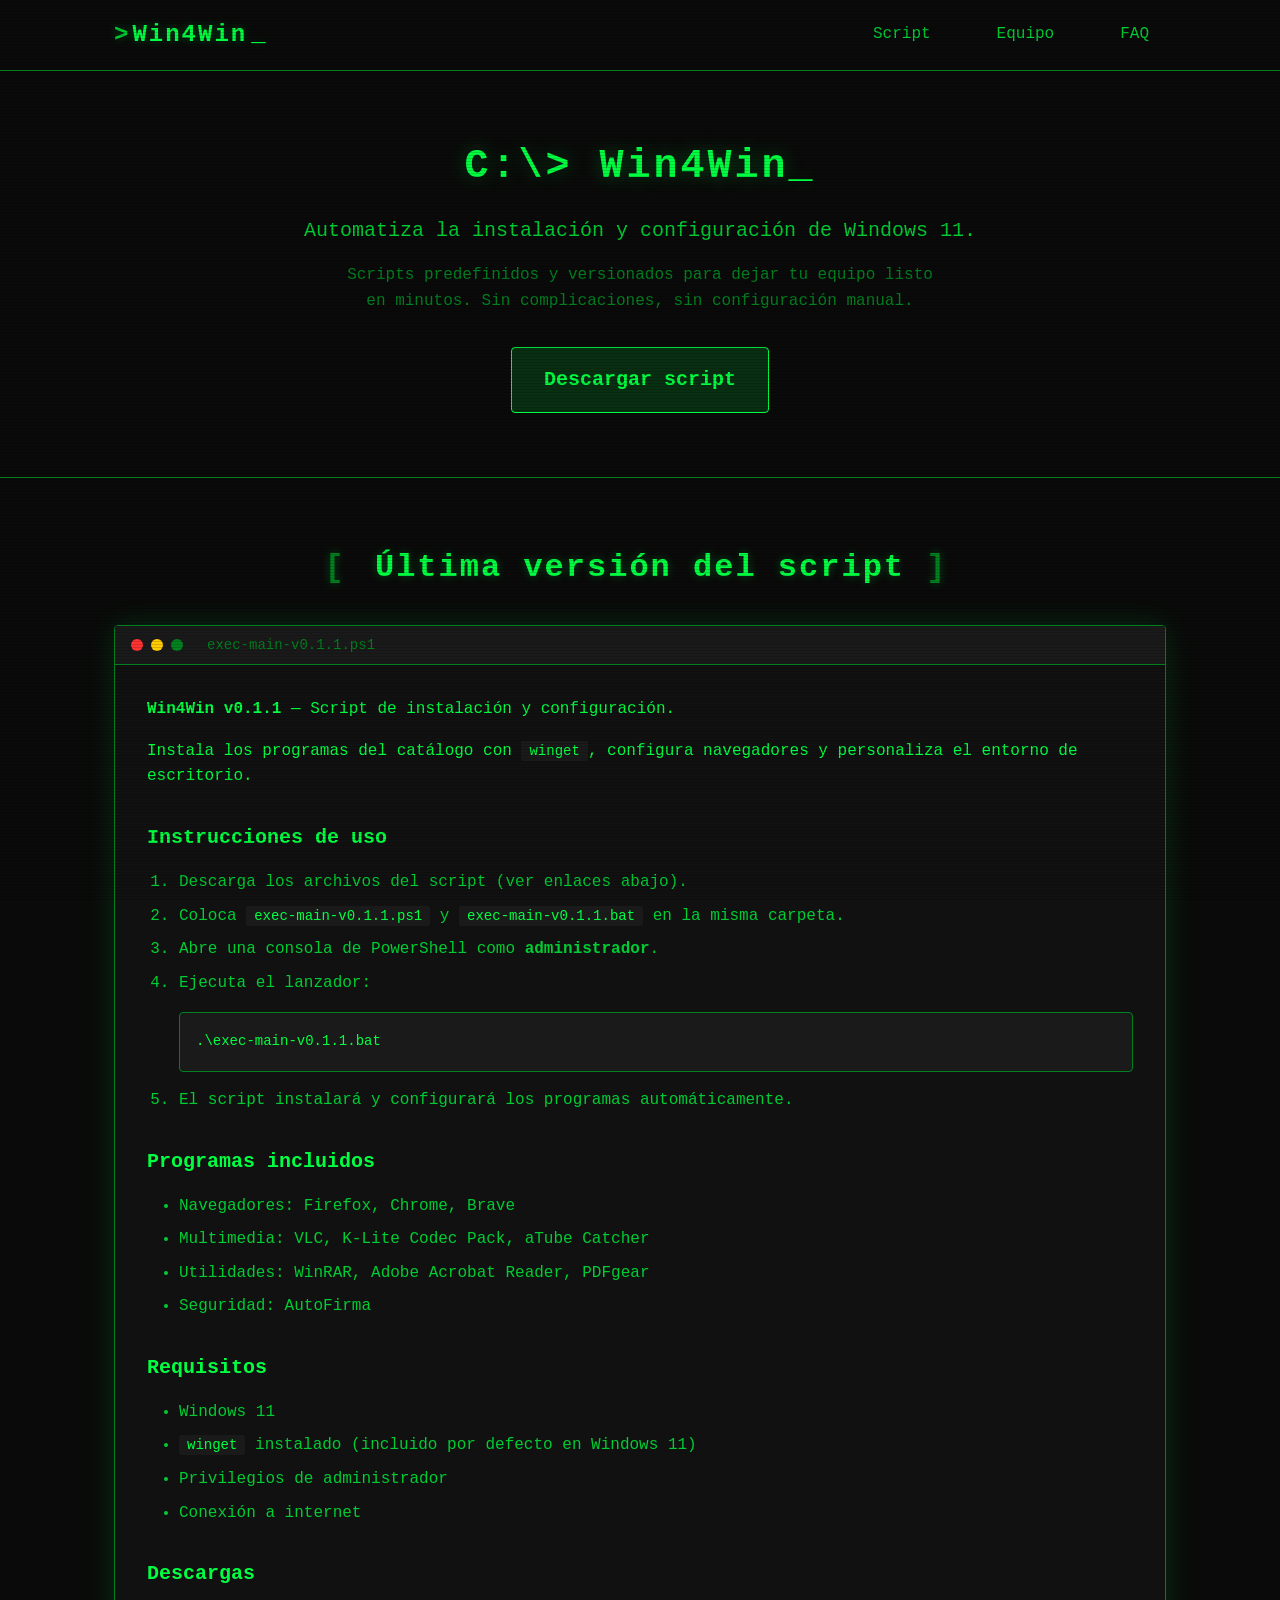
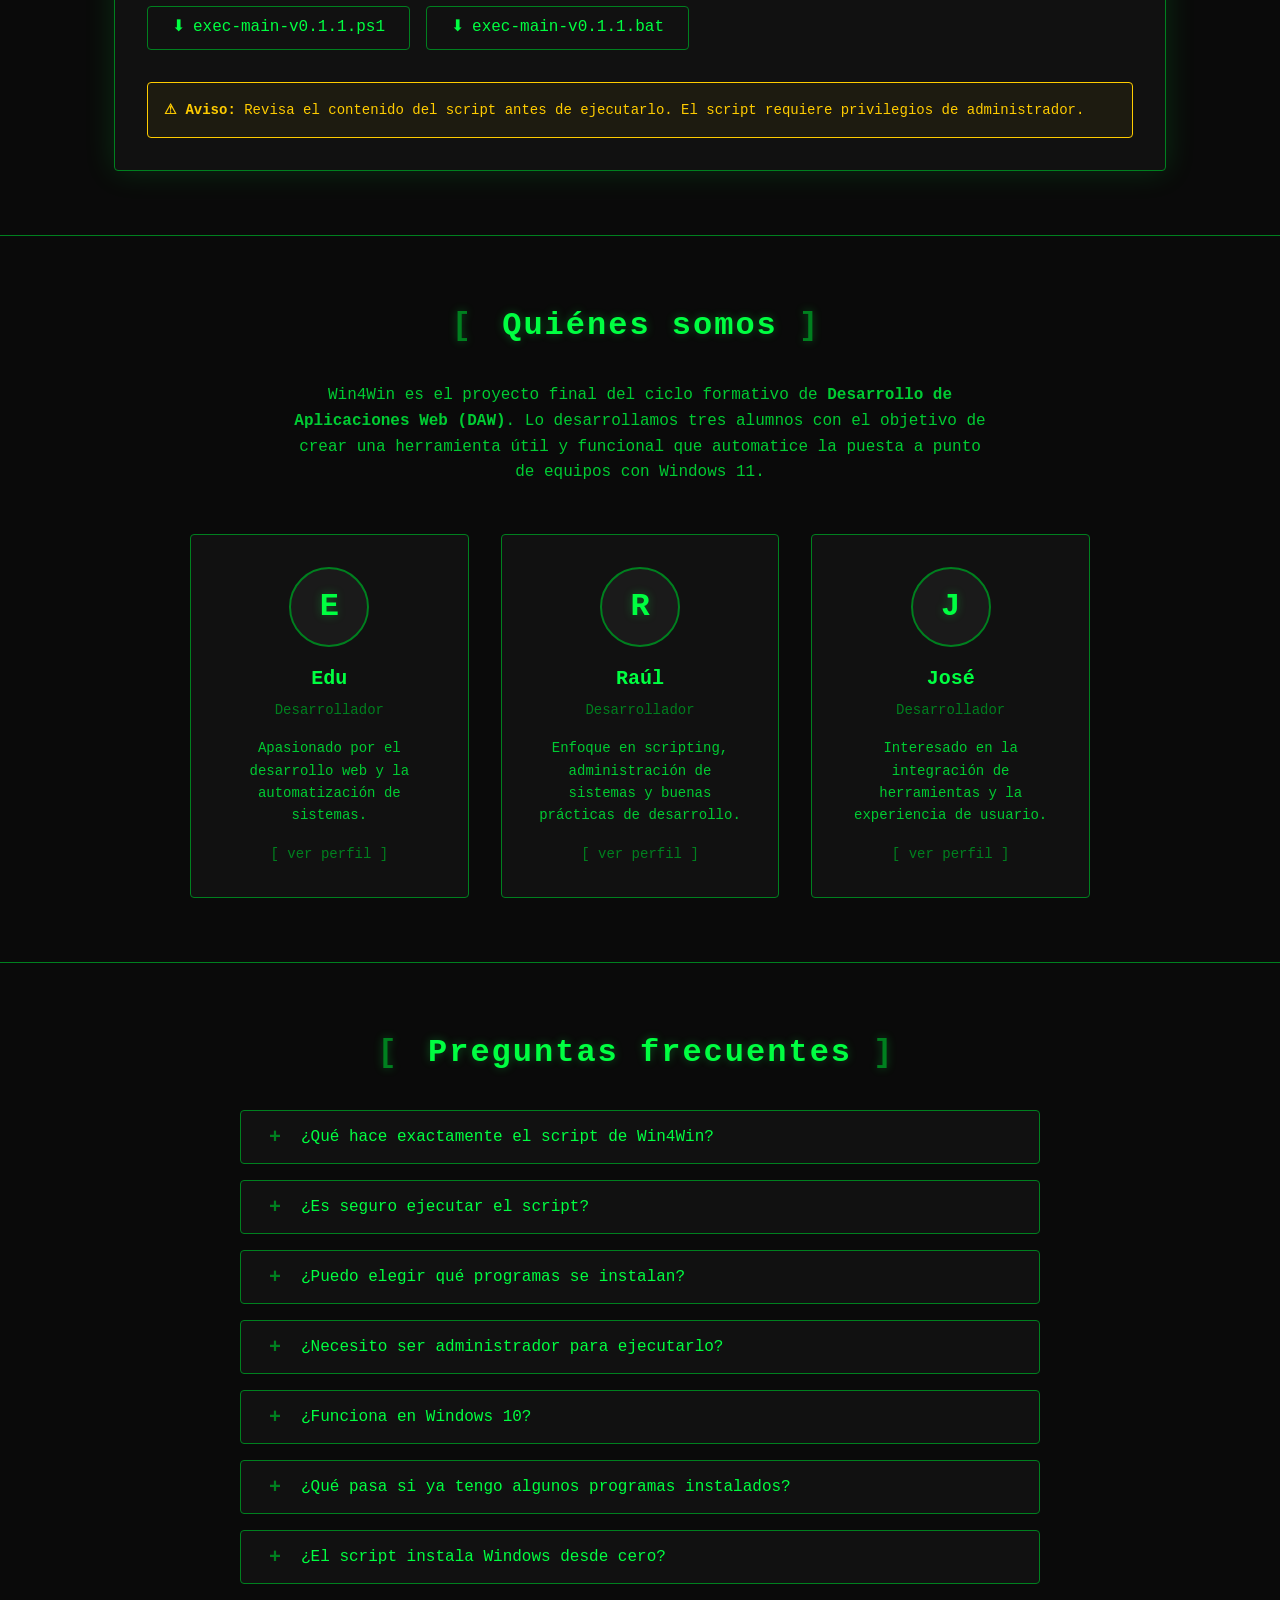
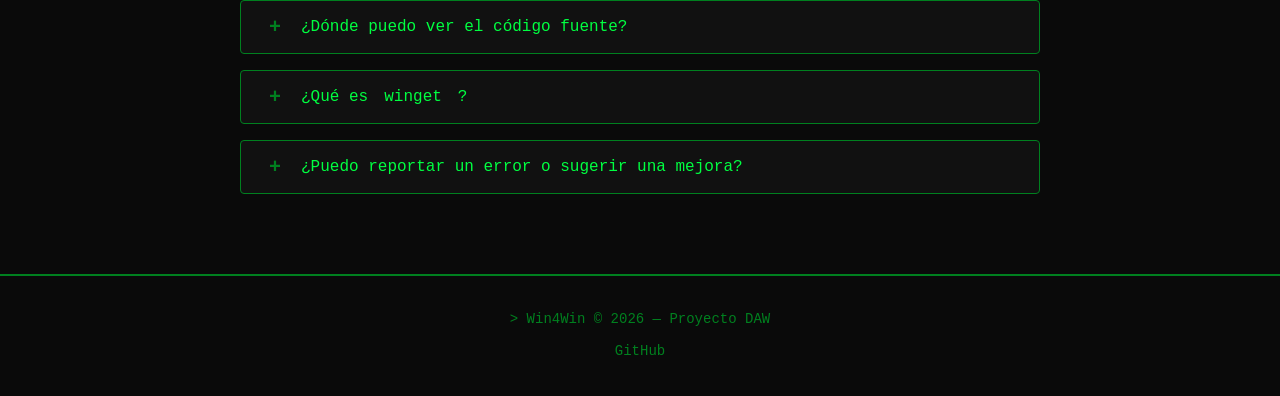
==== index.html @ 4e55c7c3 "feat: move initial implementation of Win4Win project with team member profiles, FAQ section, and mod" ====
<!DOCTYPE html>
<html lang="es">
<head>
    <meta charset="UTF-8">
    <meta name="viewport" content="width=device-width, initial-scale=1.0">
    <meta name="description" content="Win4Win - Automatiza la instalación y configuración de Windows 11 con scripts predefinidos.">
    <title>Win4Win - Automatiza tu Windows 11</title>
    <link rel="stylesheet" href="styles.css">
</head>
<body>
    <!-- Skip link para accesibilidad -->
    <a href="#main-content" class="skip-link">Saltar al contenido principal</a>

    <header class="site-header">
        <div class="container">
            <div class="logo">
                <span class="logo-prompt">&gt;</span>
                <span class="logo-text">Win4Win</span>
                <span class="logo-cursor" aria-hidden="true">_</span>
            </div>
            <nav aria-label="Navegación principal">
                <button class="menu-toggle" aria-expanded="false" aria-controls="main-nav">
                    <span class="hamburger-line" aria-hidden="true"></span>
                    <span class="hamburger-line" aria-hidden="true"></span>
                    <span class="hamburger-line" aria-hidden="true"></span>
                    <span class="sr-only">Abrir menú</span>
                </button>
                <ul id="main-nav" class="main-nav">
                    <li><a href="#script">Script</a></li>
                    <li><a href="#team">Equipo</a></li>
                    <li><a href="#faq">FAQ</a></li>
                </ul>
            </nav>
        </div>
    </header>

    <main id="main-content">
        <!-- Hero section -->
        <section class="hero" aria-labelledby="hero-heading">
            <div class="container">
                <h1 id="hero-heading">
                    <span class="prompt" aria-hidden="true">C:\&gt;</span> Win4Win<span class="cursor" aria-hidden="true">_</span>
                </h1>
                <p class="hero-subtitle">Automatiza la instalación y configuración de Windows 11.</p>
                <p class="hero-description">
                    Scripts predefinidos y versionados para dejar tu equipo listo en minutos.
                    Sin complicaciones, sin configuración manual.
                </p>
                <a href="#script" class="btn btn-primary">Descargar script</a>
            </div>
        </section>

        <!-- Script section -->
        <section id="script" class="section script-section" aria-labelledby="script-heading">
            <div class="container">
                <h2 id="script-heading">
                    <span class="section-prompt" aria-hidden="true">[</span>
                    Última versión del script
                    <span class="section-prompt" aria-hidden="true">]</span>
                </h2>
                <div class="terminal-window">
                    <div class="terminal-header" role="presentation">
                        <span class="terminal-dot terminal-red" aria-hidden="true"></span>
                        <span class="terminal-dot terminal-yellow" aria-hidden="true"></span>
                        <span class="terminal-dot terminal-green" aria-hidden="true"></span>
                        <span class="terminal-title">exec-main-v0.1.1.ps1</span>
                    </div>
                    <div class="terminal-body">
                        <div class="terminal-content">
                            <p><strong>Win4Win v0.1.1</strong> — Script de instalación y configuración.</p>
                            <p>Instala los programas del catálogo con <code>winget</code>, configura navegadores y personaliza el entorno de escritorio.</p>

                            <h3>Instrucciones de uso</h3>
                            <ol>
                                <li>Descarga los archivos del script (ver enlaces abajo).</li>
                                <li>Coloca <code>exec-main-v0.1.1.ps1</code> y <code>exec-main-v0.1.1.bat</code> en la misma carpeta.</li>
                                <li>Abre una consola de PowerShell como <strong>administrador</strong>.</li>
                                <li>Ejecuta el lanzador:
                                    <pre><code>.\exec-main-v0.1.1.bat</code></pre>
                                </li>
                                <li>El script instalará y configurará los programas automáticamente.</li>
                            </ol>

                            <h3>Programas incluidos</h3>
                            <ul>
                                <li>Navegadores: Firefox, Chrome, Brave</li>
                                <li>Multimedia: VLC, K-Lite Codec Pack, aTube Catcher</li>
                                <li>Utilidades: WinRAR, Adobe Acrobat Reader, PDFgear</li>
                                <li>Seguridad: AutoFirma</li>
                            </ul>

                            <h3>Requisitos</h3>
                            <ul>
                                <li>Windows 11</li>
                                <li><code>winget</code> instalado (incluido por defecto en Windows 11)</li>
                                <li>Privilegios de administrador</li>
                                <li>Conexión a internet</li>
                            </ul>

                            <h3>Descargas</h3>
                            <div class="download-links">
                                <a href="../scripts/exec-main-v0.1.1.ps1" class="btn btn-download" download>
                                    <span aria-hidden="true">⬇</span> exec-main-v0.1.1.ps1
                                </a>
                                <a href="../scripts/exec-main-v0.1.1.bat" class="btn btn-download" download>
                                    <span aria-hidden="true">⬇</span> exec-main-v0.1.1.bat
                                </a>
                            </div>

                            <div class="warning-box" role="alert">
                                <strong>⚠ Aviso:</strong> Revisa el contenido del script antes de ejecutarlo. El script requiere privilegios de administrador.
                            </div>
                        </div>
                    </div>
                </div>
            </div>
        </section>

        <!-- Team section -->
        <section id="team" class="section team-section" aria-labelledby="team-heading">
            <div class="container">
                <h2 id="team-heading">
                    <span class="section-prompt" aria-hidden="true">[</span>
                    Quiénes somos
                    <span class="section-prompt" aria-hidden="true">]</span>
                </h2>
                <p class="section-intro">
                    Win4Win es el proyecto final del ciclo formativo de <strong>Desarrollo de Aplicaciones Web (DAW)</strong>.
                    Lo desarrollamos tres alumnos con el objetivo de crear una herramienta útil y funcional que automatice
                    la puesta a punto de equipos con Windows 11.
                </p>

                <div class="team-grid">
                    <!-- Edu card -->
                    <article class="team-card" tabindex="0" role="button" aria-haspopup="dialog"
                             data-member="edu">
                        <div class="card-avatar" aria-hidden="true">
                            <span class="avatar-initials">E</span>
                        </div>
                        <h3 class="card-name">Edu</h3>
                        <p class="card-role">Desarrollador</p>
                        <p class="card-bio">Apasionado por el desarrollo web y la automatización de sistemas.</p>
                        <span class="card-action" aria-hidden="true">[ ver perfil ]</span>
                    </article>

                    <!-- Raúl card -->
                    <article class="team-card" tabindex="0" role="button" aria-haspopup="dialog"
                             data-member="raul">
                        <div class="card-avatar" aria-hidden="true">
                            <span class="avatar-initials">R</span>
                        </div>
                        <h3 class="card-name">Raúl</h3>
                        <p class="card-role">Desarrollador</p>
                        <p class="card-bio">Enfoque en scripting, administración de sistemas y buenas prácticas de desarrollo.</p>
                        <span class="card-action" aria-hidden="true">[ ver perfil ]</span>
                    </article>

                    <!-- José card -->
                    <article class="team-card" tabindex="0" role="button" aria-haspopup="dialog"
                             data-member="jose">
                        <div class="card-avatar" aria-hidden="true">
                            <span class="avatar-initials">J</span>
                        </div>
                        <h3 class="card-name">José</h3>
                        <p class="card-role">Desarrollador</p>
                        <p class="card-bio">Interesado en la integración de herramientas y la experiencia de usuario.</p>
                        <span class="card-action" aria-hidden="true">[ ver perfil ]</span>
                    </article>
                </div>
            </div>
        </section>

        <!-- FAQ section -->
        <section id="faq" class="section faq-section" aria-labelledby="faq-heading">
            <div class="container">
                <h2 id="faq-heading">
                    <span class="section-prompt" aria-hidden="true">[</span>
                    Preguntas frecuentes
                    <span class="section-prompt" aria-hidden="true">]</span>
                </h2>

                <div class="faq-list" role="list">
                    <div class="faq-item" role="listitem">
                        <h3 class="faq-question">
                            <button class="faq-toggle" aria-expanded="false" aria-controls="faq-1">
                                <span class="faq-icon" aria-hidden="true">+</span>
                                ¿Qué hace exactamente el script de Win4Win?
                            </button>
                        </h3>
                        <div id="faq-1" class="faq-answer" role="region" hidden>
                            <p>El script automatiza la instalación de programas mediante <code>winget</code>, configura los navegadores web (página de inicio, extensiones) y personaliza el entorno de escritorio (barra de tareas, menú Inicio, iconos). Todo se ejecuta de forma silenciosa y registra un log de la instalación.</p>
                        </div>
                    </div>

                    <div class="faq-item" role="listitem">
                        <h3 class="faq-question">
                            <button class="faq-toggle" aria-expanded="false" aria-controls="faq-2">
                                <span class="faq-icon" aria-hidden="true">+</span>
                                ¿Es seguro ejecutar el script?
                            </button>
                        </h3>
                        <div id="faq-2" class="faq-answer" role="region" hidden>
                            <p>El código es abierto y puedes revisarlo antes de ejecutarlo. Descarga software únicamente desde fuentes oficiales (Microsoft Store, web de los editores) mediante <code>winget</code>. No contiene activadores, cracks ni software no licenciado. Recomendamos leer el script y verificar los hashes de los descargables.</p>
                        </div>
                    </div>

                    <div class="faq-item" role="listitem">
                        <h3 class="faq-question">
                            <button class="faq-toggle" aria-expanded="false" aria-controls="faq-3">
                                <span class="faq-icon" aria-hidden="true">+</span>
                                ¿Puedo elegir qué programas se instalan?
                            </button>
                        </h3>
                        <div id="faq-3" class="faq-answer" role="region" hidden>
                            <p>En la versión actual (v0.1.1), el script instala un catálogo fijo de programas. Puedes editar la lista <code>$programas</code> al inicio del <code>.ps1</code> para personalizarlo. En futuras versiones, la web permitirá elegir los programas directamente sin editar el script.</p>
                        </div>
                    </div>

                    <div class="faq-item" role="listitem">
                        <h3 class="faq-question">
                            <button class="faq-toggle" aria-expanded="false" aria-controls="faq-4">
                                <span class="faq-icon" aria-hidden="true">+</span>
                                ¿Necesito ser administrador para ejecutarlo?
                            </button>
                        </h3>
                        <div id="faq-4" class="faq-answer" role="region" hidden>
                            <p>Sí. El script requiere privilegios de administrador para instalar programas y modificar la configuración del sistema. Si no tienes permisos, el script intentará auto-elevarte; si no puedes, no se ejecutará.</p>
                        </div>
                    </div>

                    <div class="faq-item" role="listitem">
                        <h3 class="faq-question">
                            <button class="faq-toggle" aria-expanded="false" aria-controls="faq-5">
                                <span class="faq-icon" aria-hidden="true">+</span>
                                ¿Funciona en Windows 10?
                            </button>
                        </h3>
                        <div id="faq-5" class="faq-answer" role="region" hidden>
                            <p>El script está diseñado y probado para Windows 11. Aunque <code>winget</code> existe en Windows 10, algunas configuraciones de personalización pueden no funcionar correctamente. No garantizamos el funcionamiento en versiones anteriores.</p>
                        </div>
                    </div>

                    <div class="faq-item" role="listitem">
                        <h3 class="faq-question">
                            <button class="faq-toggle" aria-expanded="false" aria-controls="faq-6">
                                <span class="faq-icon" aria-hidden="true">+</span>
                                ¿Qué pasa si ya tengo algunos programas instalados?
                            </button>
                        </h3>
                        <div id="faq-6" class="faq-answer" role="region" hidden>
                            <p><code>winget</code> detecta automáticamente los programas ya instalados y los salta. El script es idempotente: puedes ejecutarlo varias veces sin efectos secundarios. Solo se instalarán los programas que falten.</p>
                        </div>
                    </div>

                    <div class="faq-item" role="listitem">
                        <h3 class="faq-question">
                            <button class="faq-toggle" aria-expanded="false" aria-controls="faq-7">
                                <span class="faq-icon" aria-hidden="true">+</span>
                                ¿El script instala Windows desde cero?
                            </button>
                        </h3>
                        <div id="faq-7" class="faq-answer" role="region" hidden>
                            <p>No. La versión actual asume que ya tienes Windows 11 instalado. La instalación desatendida de Windows (con ISO o USB) está planificada para una versión futura (v0.4.0).</p>
                        </div>
                    </div>

                    <div class="faq-item" role="listitem">
                        <h3 class="faq-question">
                            <button class="faq-toggle" aria-expanded="false" aria-controls="faq-8">
                                <span class="faq-icon" aria-hidden="true">+</span>
                                ¿Dónde puedo ver el código fuente?
                            </button>
                        </h3>
                        <div id="faq-8" class="faq-answer" role="region" hidden>
                            <p>Todo el código está disponible en nuestro repositorio de GitHub: <a href="https://github.com/Win-4-Win" target="_blank" rel="noopener noreferrer">Win-4-Win en GitHub</a>. Puedes revisar los scripts, reportar problemas y contribuir al proyecto.</p>
                        </div>
                    </div>

                    <div class="faq-item" role="listitem">
                        <h3 class="faq-question">
                            <button class="faq-toggle" aria-expanded="false" aria-controls="faq-9">
                                <span class="faq-icon" aria-hidden="true">+</span>
                                ¿Qué es <code>winget</code>?
                            </button>
                        </h3>
                        <div id="faq-9" class="faq-answer" role="region" hidden>
                            <p><code>winget</code> es el gestor de paquetes oficial de Microsoft para Windows. Permite instalar, actualizar y eliminar programas desde la línea de comandos de forma automatizada. Viene incluido en Windows 11 y se descarga desde la Microsoft Store.</p>
                        </div>
                    </div>

                    <div class="faq-item" role="listitem">
                        <h3 class="faq-question">
                            <button class="faq-toggle" aria-expanded="false" aria-controls="faq-10">
                                <span class="faq-icon" aria-hidden="true">+</span>
                                ¿Puedo reportar un error o sugerir una mejora?
                            </button>
                        </h3>
                        <div id="faq-10" class="faq-answer" role="region" hidden>
                            <p>¡Por supuesto! Abre un <em>issue</em> en nuestro repositorio de GitHub o contacta con el equipo directamente. Valoramos cualquier feedback que ayude a mejorar el proyecto.</p>
                        </div>
                    </div>
                </div>
            </div>
        </section>
    </main>

    <!-- Footer -->
    <footer class="site-footer">
        <div class="container">
            <p class="footer-text">
                <span class="prompt" aria-hidden="true">&gt;</span> Win4Win &copy; 2026 — Proyecto DAW
            </p>
            <p class="footer-links">
                <a href="https://github.com/Win-4-Win" target="_blank" rel="noopener noreferrer">GitHub</a>
            </p>
        </div>
    </footer>

    <!-- Modal overlay -->
    <div id="member-modal" class="modal-overlay" role="dialog" aria-modal="true" aria-labelledby="modal-name" hidden>
        <div class="modal-content" role="document">
            <button class="modal-close" aria-label="Cerrar perfil">
                <span aria-hidden="true">&times;</span>
            </button>
            <div class="modal-header">
                <div class="modal-avatar" aria-hidden="true">
                    <span class="avatar-initials" id="modal-avatar-letter"></span>
                </div>
                <h2 id="modal-name" class="modal-name"></h2>
                <p class="modal-role"></p>
            </div>
            <div class="modal-body">
                <p class="modal-description"></p>

                <h3>Descargar CV</h3>
                <a href="#" class="btn btn-download" download>
                    <span aria-hidden="true">⬇</span> Descargar CV
                </a>

                <h3>Redes</h3>
                <div class="modal-links">
                    <a href="#" class="btn btn-link" target="_blank" rel="noopener noreferrer">
                        <span aria-hidden="true">⌘</span> GitHub
                    </a>
                    <a href="#" class="btn btn-link" target="_blank" rel="noopener noreferrer">
                        <span aria-hidden="true">in</span> LinkedIn
                    </a>
                </div>
            </div>
        </div>
    </div>

    <script src="app.js"></script>
</body>
</html>
---- styles.css ----
/* ============================================================
   Win4Win — Estilos retro de terminal
   ============================================================ */

/* ---------- Variables y reset ---------- */

:root {
    /* Colores retro terminal */
    --color-bg: #0a0a0a;
    --color-bg-secondary: #111111;
    --color-bg-tertiary: #1a1a1a;
    --color-green: #00ff41;
    --color-green-dim: #00cc33;
    --color-green-dark: #00801f;
    --color-green-glow: rgba(0, 255, 65, 0.15);
    --color-green-glow-strong: rgba(0, 255, 65, 0.3);
    --color-text: #00ff41;
    --color-text-dim: #00cc33;
    --color-text-muted: #00801f;
    --color-white: #e0e0e0;
    --color-red: #ff3333;
    --color-yellow: #ffcc00;

    /* Tipografía */
    --font-mono: 'Courier New', 'Consolas', 'Lucida Console', monospace;
    --font-size-base: 1rem;
    --font-size-sm: 0.875rem;
    --font-size-lg: 1.25rem;
    --font-size-xl: 1.5rem;
    --font-size-2xl: 2rem;
    --font-size-3xl: 2.5rem;

    /* Espaciado */
    --spacing-xs: 0.25rem;
    --spacing-sm: 0.5rem;
    --spacing-md: 1rem;
    --spacing-lg: 1.5rem;
    --spacing-xl: 2rem;
    --spacing-2xl: 3rem;
    --spacing-3xl: 4rem;

    /* Layout */
    --container-max: 1100px;
    --border-radius: 4px;
    --transition-fast: 0.15s ease;
    --transition-normal: 0.3s ease;
}

/* Reset */
*,
*::before,
*::after {
    box-sizing: border-box;
    margin: 0;
    padding: 0;
}

html {
    scroll-behavior: smooth;
    font-size: 100%;
}

body {
    font-family: var(--font-mono);
    font-size: var(--font-size-base);
    line-height: 1.6;
    color: var(--color-text);
    background-color: var(--color-bg);
    min-height: 100vh;
    -webkit-font-smoothing: antialiased;
    -moz-osx-font-smoothing: grayscale;
}

/* ---------- Utilidades ---------- */

.container {
    width: 100%;
    max-width: var(--container-max);
    margin-left: auto;
    margin-right: auto;
    padding-left: var(--spacing-lg);
    padding-right: var(--spacing-lg);
}

.sr-only {
    position: absolute;
    width: 1px;
    height: 1px;
    padding: 0;
    margin: -1px;
    overflow: hidden;
    clip: rect(0, 0, 0, 0);
    white-space: nowrap;
    border: 0;
}

.skip-link {
    position: absolute;
    top: -100%;
    left: var(--spacing-md);
    z-index: 1000;
    padding: var(--spacing-sm) var(--spacing-md);
    background: var(--color-green);
    color: var(--color-bg);
    font-weight: bold;
    text-decoration: none;
    border-radius: var(--border-radius);
    transition: top var(--transition-fast);
}

.skip-link:focus {
    top: var(--spacing-md);
}

/* ---------- Cursor parpadeante ---------- */

@keyframes blink {
    0%, 50% { opacity: 1; }
    51%, 100% { opacity: 0; }
}

.cursor,
.logo-cursor {
    animation: blink 1s step-end infinite;
}

/* ---------- Header ---------- */

.site-header {
    position: sticky;
    top: 0;
    z-index: 100;
    background: var(--color-bg);
    border-bottom: 1px solid var(--color-green-dark);
    padding: var(--spacing-md) 0;
}

.site-header .container {
    display: flex;
    align-items: center;
    justify-content: space-between;
    flex-wrap: wrap;
    gap: var(--spacing-md);
}

.logo {
    display: flex;
    align-items: center;
    gap: var(--spacing-xs);
    font-size: var(--font-size-xl);
    font-weight: bold;
    color: var(--color-green);
    text-shadow: 0 0 10px var(--color-green-glow-strong);
}

.logo-prompt {
    color: var(--color-green-dim);
}

.logo-text {
    letter-spacing: 2px;
}

/* Navegación */
.main-nav {
    display: flex;
    list-style: none;
    gap: var(--spacing-xl);
}

.main-nav a {
    color: var(--color-text-dim);
    text-decoration: none;
    padding: var(--spacing-sm) var(--spacing-md);
    border: 1px solid transparent;
    border-radius: var(--border-radius);
    transition: all var(--transition-fast);
}

.main-nav a:hover,
.main-nav a:focus {
    color: var(--color-green);
    border-color: var(--color-green-dark);
    background: var(--color-green-glow);
    text-decoration: none;
    outline: none;
}

.main-nav a:focus-visible {
    outline: 2px solid var(--color-green);
    outline-offset: 2px;
}

/* Menú hamburguesa */
.menu-toggle {
    display: none;
    flex-direction: column;
    justify-content: center;
    gap: 4px;
    background: none;
    border: 1px solid var(--color-green-dark);
    border-radius: var(--border-radius);
    padding: var(--spacing-sm);
    cursor: pointer;
}

.hamburger-line {
    display: block;
    width: 22px;
    height: 2px;
    background: var(--color-green);
    transition: all var(--transition-fast);
}

/* ---------- Hero ---------- */

.hero {
    padding: var(--spacing-3xl) 0;
    text-align: center;
    border-bottom: 1px solid var(--color-green-dark);
}

.hero h1 {
    font-size: var(--font-size-3xl);
    color: var(--color-green);
    text-shadow: 0 0 20px var(--color-green-glow-strong);
    margin-bottom: var(--spacing-md);
    letter-spacing: 3px;
}

.hero-subtitle {
    font-size: var(--font-size-lg);
    color: var(--color-text-dim);
    margin-bottom: var(--spacing-md);
}

.hero-description {
    max-width: 600px;
    margin: 0 auto var(--spacing-xl);
    color: var(--color-text-muted);
}

/* ---------- Botones ---------- */

.btn {
    display: inline-flex;
    align-items: center;
    gap: var(--spacing-sm);
    padding: var(--spacing-sm) var(--spacing-lg);
    font-family: var(--font-mono);
    font-size: var(--font-size-base);
    text-decoration: none;
    border: 1px solid var(--color-green);
    border-radius: var(--border-radius);
    cursor: pointer;
    transition: all var(--transition-fast);
    background: transparent;
    color: var(--color-green);
}

.btn:hover,
.btn:focus {
    background: var(--color-green);
    color: var(--color-bg);
    text-shadow: none;
    outline: none;
}

.btn:focus-visible {
    outline: 2px solid var(--color-green);
    outline-offset: 2px;
}

.btn-primary {
    background: var(--color-green-glow);
    font-weight: bold;
    padding: var(--spacing-md) var(--spacing-xl);
    font-size: var(--font-size-lg);
}

.btn-primary:hover,
.btn-primary:focus {
    background: var(--color-green);
    color: var(--color-bg);
    box-shadow: 0 0 20px var(--color-green-glow-strong);
}

.btn-download {
    border-color: var(--color-green-dark);
}

.btn-download:hover,
.btn-download:focus {
    border-color: var(--color-green);
}

.btn-link {
    border-color: var(--color-green-dark);
}

/* ---------- Secciones ---------- */

.section {
    padding: var(--spacing-3xl) 0;
    border-bottom: 1px solid var(--color-green-dark);
}

.section h2 {
    font-size: var(--font-size-2xl);
    color: var(--color-green);
    text-shadow: 0 0 10px var(--color-green-glow-strong);
    margin-bottom: var(--spacing-xl);
    text-align: center;
    letter-spacing: 2px;
}

.section-prompt {
    color: var(--color-green-dark);
    margin-right: var(--spacing-sm);
}

.section-intro {
    max-width: 700px;
    margin: 0 auto var(--spacing-2xl);
    text-align: center;
    color: var(--color-text-dim);
}

/* ---------- Ventana terminal ---------- */

.terminal-window {
    border: 1px solid var(--color-green-dark);
    border-radius: var(--border-radius);
    overflow: hidden;
    background: var(--color-bg-secondary);
    box-shadow: 0 0 30px var(--color-green-glow);
}

.terminal-header {
    display: flex;
    align-items: center;
    gap: var(--spacing-sm);
    padding: var(--spacing-sm) var(--spacing-md);
    background: var(--color-bg-tertiary);
    border-bottom: 1px solid var(--color-green-dark);
}

.terminal-dot {
    width: 12px;
    height: 12px;
    border-radius: 50%;
}

.terminal-red { background: var(--color-red); }
.terminal-yellow { background: var(--color-yellow); }
.terminal-green { background: var(--color-green-dark); }

.terminal-title {
    margin-left: var(--spacing-md);
    font-size: var(--font-size-sm);
    color: var(--color-text-muted);
}

.terminal-body {
    padding: var(--spacing-xl);
}

.terminal-content p {
    margin-bottom: var(--spacing-md);
}

.terminal-content h3 {
    font-size: var(--font-size-lg);
    color: var(--color-green);
    margin: var(--spacing-xl) 0 var(--spacing-md);
}

.terminal-content h3:first-child {
    margin-top: 0;
}

.terminal-content ol,
.terminal-content ul {
    margin: var(--spacing-md) 0 var(--spacing-md) var(--spacing-xl);
    color: var(--color-text-dim);
}

.terminal-content li {
    margin-bottom: var(--spacing-sm);
}

.terminal-content code {
    background: var(--color-bg-tertiary);
    padding: 2px var(--spacing-sm);
    border-radius: 2px;
    color: var(--color-green);
    font-size: var(--font-size-sm);
}

.terminal-content pre {
    background: var(--color-bg-tertiary);
    padding: var(--spacing-md);
    border-radius: var(--border-radius);
    border: 1px solid var(--color-green-dark);
    margin: var(--spacing-md) 0;
    overflow-x: auto;
}

.terminal-content pre code {
    background: none;
    padding: 0;
}

.download-links {
    display: flex;
    flex-wrap: wrap;
    gap: var(--spacing-md);
    margin: var(--spacing-md) 0;
}

.warning-box {
    margin-top: var(--spacing-xl);
    padding: var(--spacing-md);
    border: 1px solid var(--color-yellow);
    border-radius: var(--border-radius);
    background: rgba(255, 204, 0, 0.05);
    color: var(--color-yellow);
    font-size: var(--font-size-sm);
}

/* ---------- Equipo ---------- */

.team-grid {
    display: grid;
    grid-template-columns: repeat(3, 1fr);
    gap: var(--spacing-xl);
    max-width: 900px;
    margin: 0 auto;
}

.team-card {
    position: relative;
    display: flex;
    flex-direction: column;
    align-items: center;
    text-align: center;
    padding: var(--spacing-xl);
    border: 1px solid var(--color-green-dark);
    border-radius: var(--border-radius);
    background: var(--color-bg-secondary);
    cursor: pointer;
    transition: all var(--transition-normal);
}

.team-card:hover,
.team-card:focus {
    border-color: var(--color-green);
    background: var(--color-green-glow);
    box-shadow: 0 0 20px var(--color-green-glow);
    transform: translateY(-4px);
    outline: none;
}

.team-card:focus-visible {
    outline: 2px solid var(--color-green);
    outline-offset: 2px;
}

.card-avatar {
    width: 80px;
    height: 80px;
    border: 2px solid var(--color-green-dark);
    border-radius: 50%;
    display: flex;
    align-items: center;
    justify-content: center;
    margin-bottom: var(--spacing-md);
    background: var(--color-bg-tertiary);
}

.avatar-initials {
    font-size: var(--font-size-2xl);
    font-weight: bold;
    color: var(--color-green);
    text-shadow: 0 0 10px var(--color-green-glow-strong);
}

.card-name {
    font-size: var(--font-size-lg);
    color: var(--color-green);
    margin-bottom: var(--spacing-xs);
}

.card-role {
    font-size: var(--font-size-sm);
    color: var(--color-text-muted);
    margin-bottom: var(--spacing-md);
}

.card-bio {
    font-size: var(--font-size-sm);
    color: var(--color-text-dim);
    margin-bottom: var(--spacing-md);
}

.card-action {
    font-size: var(--font-size-sm);
    color: var(--color-green-dark);
    transition: color var(--transition-fast);
}

.team-card:hover .card-action,
.team-card:focus .card-action {
    color: var(--color-green);
}

/* ---------- FAQ ---------- */

.faq-list {
    max-width: 800px;
    margin: 0 auto;
}

.faq-item {
    border: 1px solid var(--color-green-dark);
    border-radius: var(--border-radius);
    margin-bottom: var(--spacing-md);
    overflow: hidden;
    background: var(--color-bg-secondary);
}

.faq-question {
    margin: 0;
}

.faq-toggle {
    display: flex;
    align-items: center;
    gap: var(--spacing-md);
    width: 100%;
    padding: var(--spacing-md) var(--spacing-lg);
    background: none;
    border: none;
    color: var(--color-green);
    font-family: var(--font-mono);
    font-size: var(--font-size-base);
    text-align: left;
    cursor: pointer;
    transition: background var(--transition-fast);
}

.faq-toggle:hover,
.faq-toggle:focus {
    background: var(--color-green-glow);
    outline: none;
}

.faq-toggle:focus-visible {
    outline: 2px solid var(--color-green);
    outline-offset: -2px;
}

.faq-icon {
    flex-shrink: 0;
    width: 20px;
    height: 20px;
    display: flex;
    align-items: center;
    justify-content: center;
    font-size: var(--font-size-lg);
    font-weight: bold;
    color: var(--color-green-dark);
    transition: transform var(--transition-fast), color var(--transition-fast);
}

.faq-toggle[aria-expanded="true"] .faq-icon {
    transform: rotate(45deg);
    color: var(--color-green);
}

.faq-answer {
    padding: 0 var(--spacing-lg) var(--spacing-lg);
    color: var(--color-text-dim);
    font-size: var(--font-size-sm);
}

.faq-answer p {
    margin-bottom: var(--spacing-md);
}

.faq-answer p:last-child {
    margin-bottom: 0;
}

.faq-answer a {
    color: var(--color-green);
    text-decoration: underline;
}

.faq-answer a:hover,
.faq-answer a:focus {
    color: var(--color-white);
}

/* ---------- Footer ---------- */

.site-footer {
    padding: var(--spacing-xl) 0;
    text-align: center;
    border-top: 1px solid var(--color-green-dark);
}

.footer-text {
    color: var(--color-text-muted);
    font-size: var(--font-size-sm);
    margin-bottom: var(--spacing-sm);
}

.footer-links a {
    color: var(--color-green-dark);
    text-decoration: none;
    font-size: var(--font-size-sm);
    transition: color var(--transition-fast);
}

.footer-links a:hover,
.footer-links a:focus {
    color: var(--color-green);
}

/* ---------- Modal ---------- */

.modal-overlay {
    position: fixed;
    inset: 0;
    z-index: 1000;
    display: flex;
    align-items: center;
    justify-content: center;
    background: rgba(0, 0, 0, 0.85);
    padding: var(--spacing-lg);
    opacity: 0;
    visibility: hidden;
    transition: opacity var(--transition-normal), visibility var(--transition-normal);
}

.modal-overlay:not([hidden]) {
    opacity: 1;
    visibility: visible;
}

.modal-content {
    position: relative;
    width: 100%;
    max-width: 550px;
    max-height: 90vh;
    overflow-y: auto;
    background: var(--color-bg-secondary);
    border: 1px solid var(--color-green);
    border-radius: var(--border-radius);
    padding: var(--spacing-2xl);
    box-shadow: 0 0 40px var(--color-green-glow-strong);
    transform: scale(0.95);
    transition: transform var(--transition-normal);
}

.modal-overlay:not([hidden]) .modal-content {
    transform: scale(1);
}

.modal-close {
    position: absolute;
    top: var(--spacing-md);
    right: var(--spacing-md);
    width: 36px;
    height: 36px;
    display: flex;
    align-items: center;
    justify-content: center;
    background: none;
    border: 1px solid var(--color-green-dark);
    border-radius: var(--border-radius);
    color: var(--color-green);
    font-size: var(--font-size-xl);
    cursor: pointer;
    transition: all var(--transition-fast);
}

.modal-close:hover,
.modal-close:focus {
    background: var(--color-green);
    color: var(--color-bg);
    outline: none;
}

.modal-close:focus-visible {
    outline: 2px solid var(--color-green);
    outline-offset: 2px;
}

.modal-header {
    text-align: center;
    margin-bottom: var(--spacing-xl);
}

.modal-avatar {
    width: 100px;
    height: 100px;
    margin: 0 auto var(--spacing-md);
    border: 2px solid var(--color-green);
    border-radius: 50%;
    display: flex;
    align-items: center;
    justify-content: center;
    background: var(--color-bg-tertiary);
}

.modal-avatar .avatar-initials {
    font-size: var(--font-size-3xl);
}

.modal-name {
    font-size: var(--font-size-2xl);
    color: var(--color-green);
    text-shadow: 0 0 10px var(--color-green-glow-strong);
    margin-bottom: var(--spacing-xs);
}

.modal-role {
    color: var(--color-text-muted);
    font-size: var(--font-size-sm);
}

.modal-description {
    color: var(--color-text-dim);
    margin-bottom: var(--spacing-xl);
    text-align: center;
}

.modal-body h3 {
    font-size: var(--font-size-base);
    color: var(--color-green);
    margin-bottom: var(--spacing-md);
    margin-top: var(--spacing-xl);
}

.modal-body h3:first-child {
    margin-top: 0;
}

.modal-links {
    display: flex;
    gap: var(--spacing-md);
    justify-content: center;
}

/* ---------- Efecto scanline (CRT) ---------- */

body::after {
    content: "";
    position: fixed;
    inset: 0;
    pointer-events: none;
    z-index: 9999;
    background: repeating-linear-gradient(
        0deg,
        rgba(0, 0, 0, 0.15) 0px,
        rgba(0, 0, 0, 0.15) 1px,
        transparent 1px,
        transparent 3px
    );
}

/* ---------- Responsive ---------- */

@media (max-width: 768px) {
    :root {
        --font-size-3xl: 1.75rem;
        --font-size-2xl: 1.5rem;
    }

    .menu-toggle {
        display: flex;
    }

    .main-nav {
        display: none;
        width: 100%;
        flex-direction: column;
        gap: 0;
        margin-top: var(--spacing-md);
    }

    .main-nav.is-open {
        display: flex;
    }

    .main-nav li {
        border-top: 1px solid var(--color-green-dark);
    }

    .main-nav a {
        display: block;
        padding: var(--spacing-md);
    }

    .team-grid {
        grid-template-columns: 1fr;
        max-width: 400px;
    }

    .hero h1 {
        font-size: var(--font-size-2xl);
    }

    .terminal-body {
        padding: var(--spacing-md);
    }

    .download-links {
        flex-direction: column;
    }

    .modal-links {
        flex-direction: column;
        align-items: center;
    }
}

@media (max-width: 480px) {
    .container {
        padding-left: var(--spacing-md);
        padding-right: var(--spacing-md);
    }

    .hero {
        padding: var(--spacing-2xl) 0;
    }

    .section {
        padding: var(--spacing-2xl) 0;
    }

    .modal-content {
        padding: var(--spacing-lg);
    }
}

/* ---------- prefers-reduced-motion ---------- */

@media (prefers-reduced-motion: reduce) {
    *,
    *::before,
    *::after {
        animation-duration: 0.01ms !important;
        animation-iteration-count: 1 !important;
        transition-duration: 0.01ms !important;
    }

    html {
        scroll-behavior: auto;
    }
}

/* ---------- Alto contraste ---------- */

@media (prefers-contrast: high) {
    :root {
        --color-green-dark: #00ff41;
        --color-text-muted: #00cc33;
    }

    .team-card,
    .faq-item {
        border-width: 2px;
    }
}
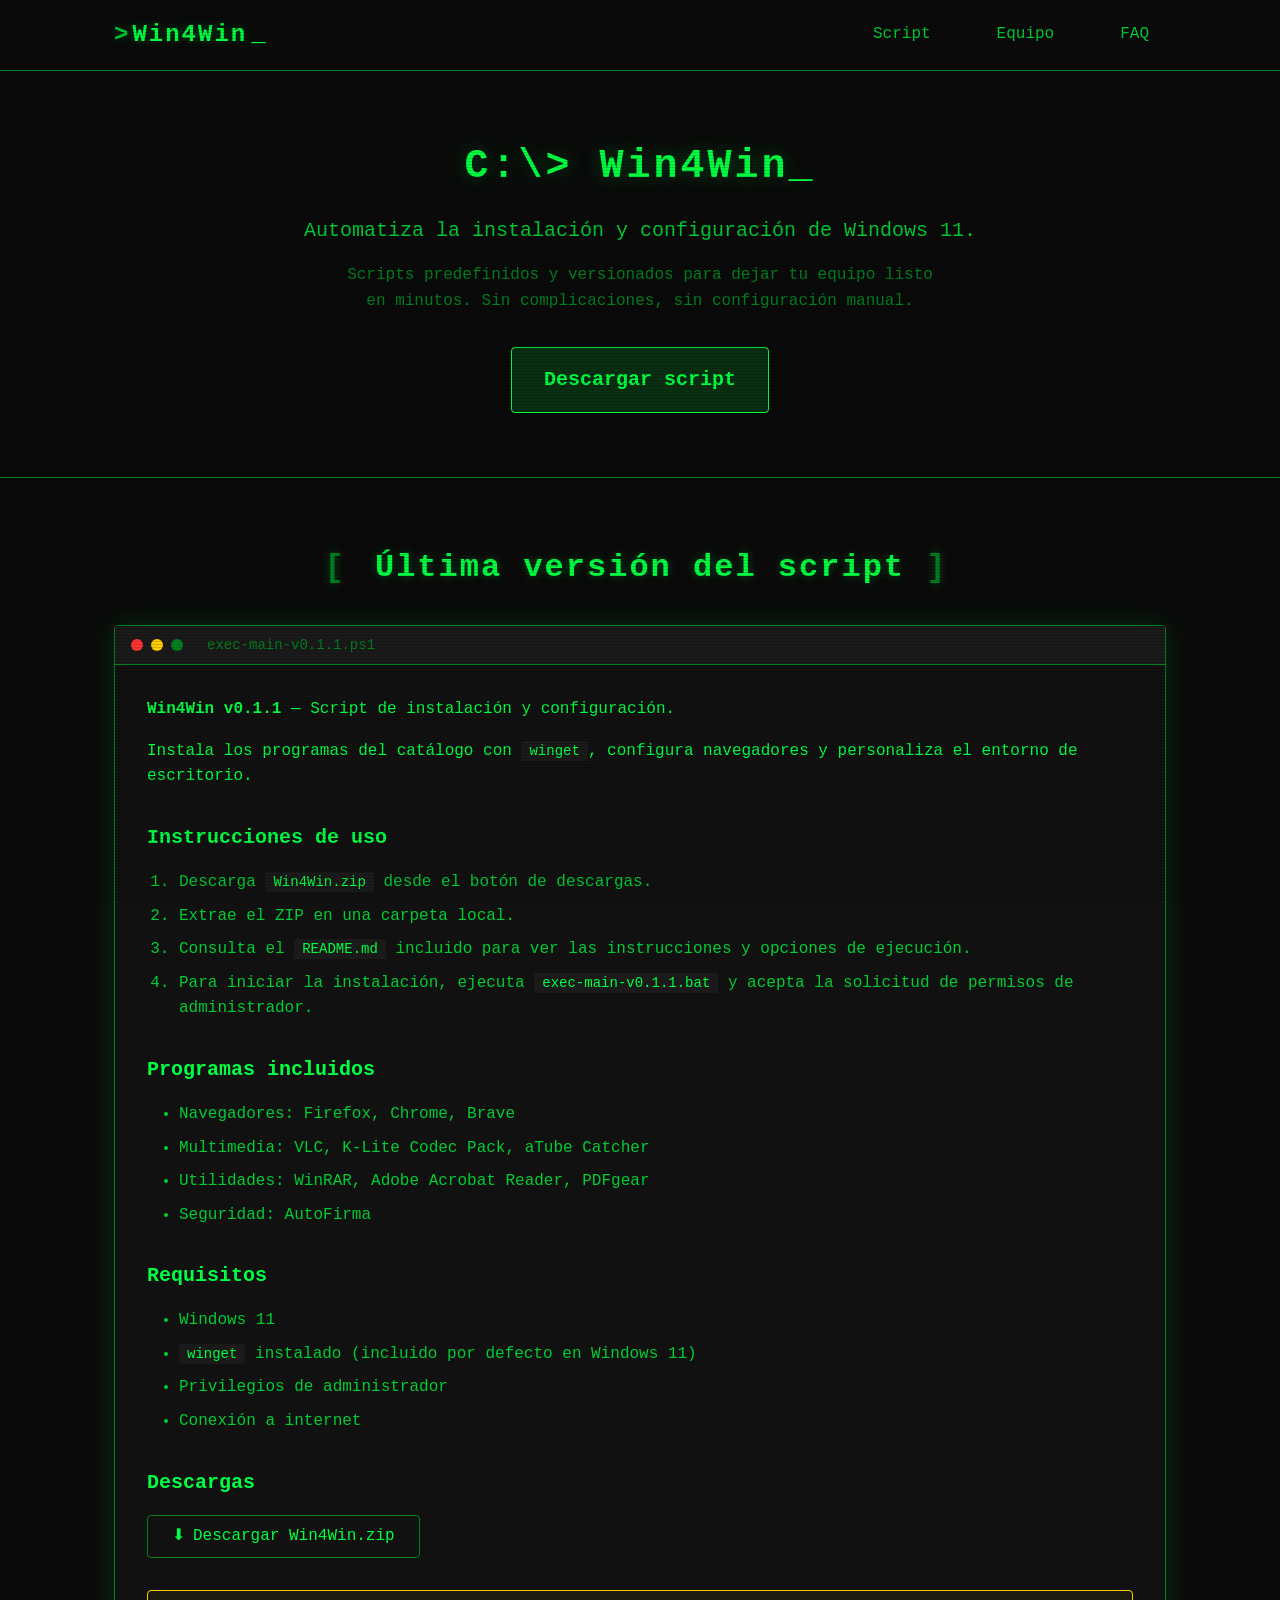
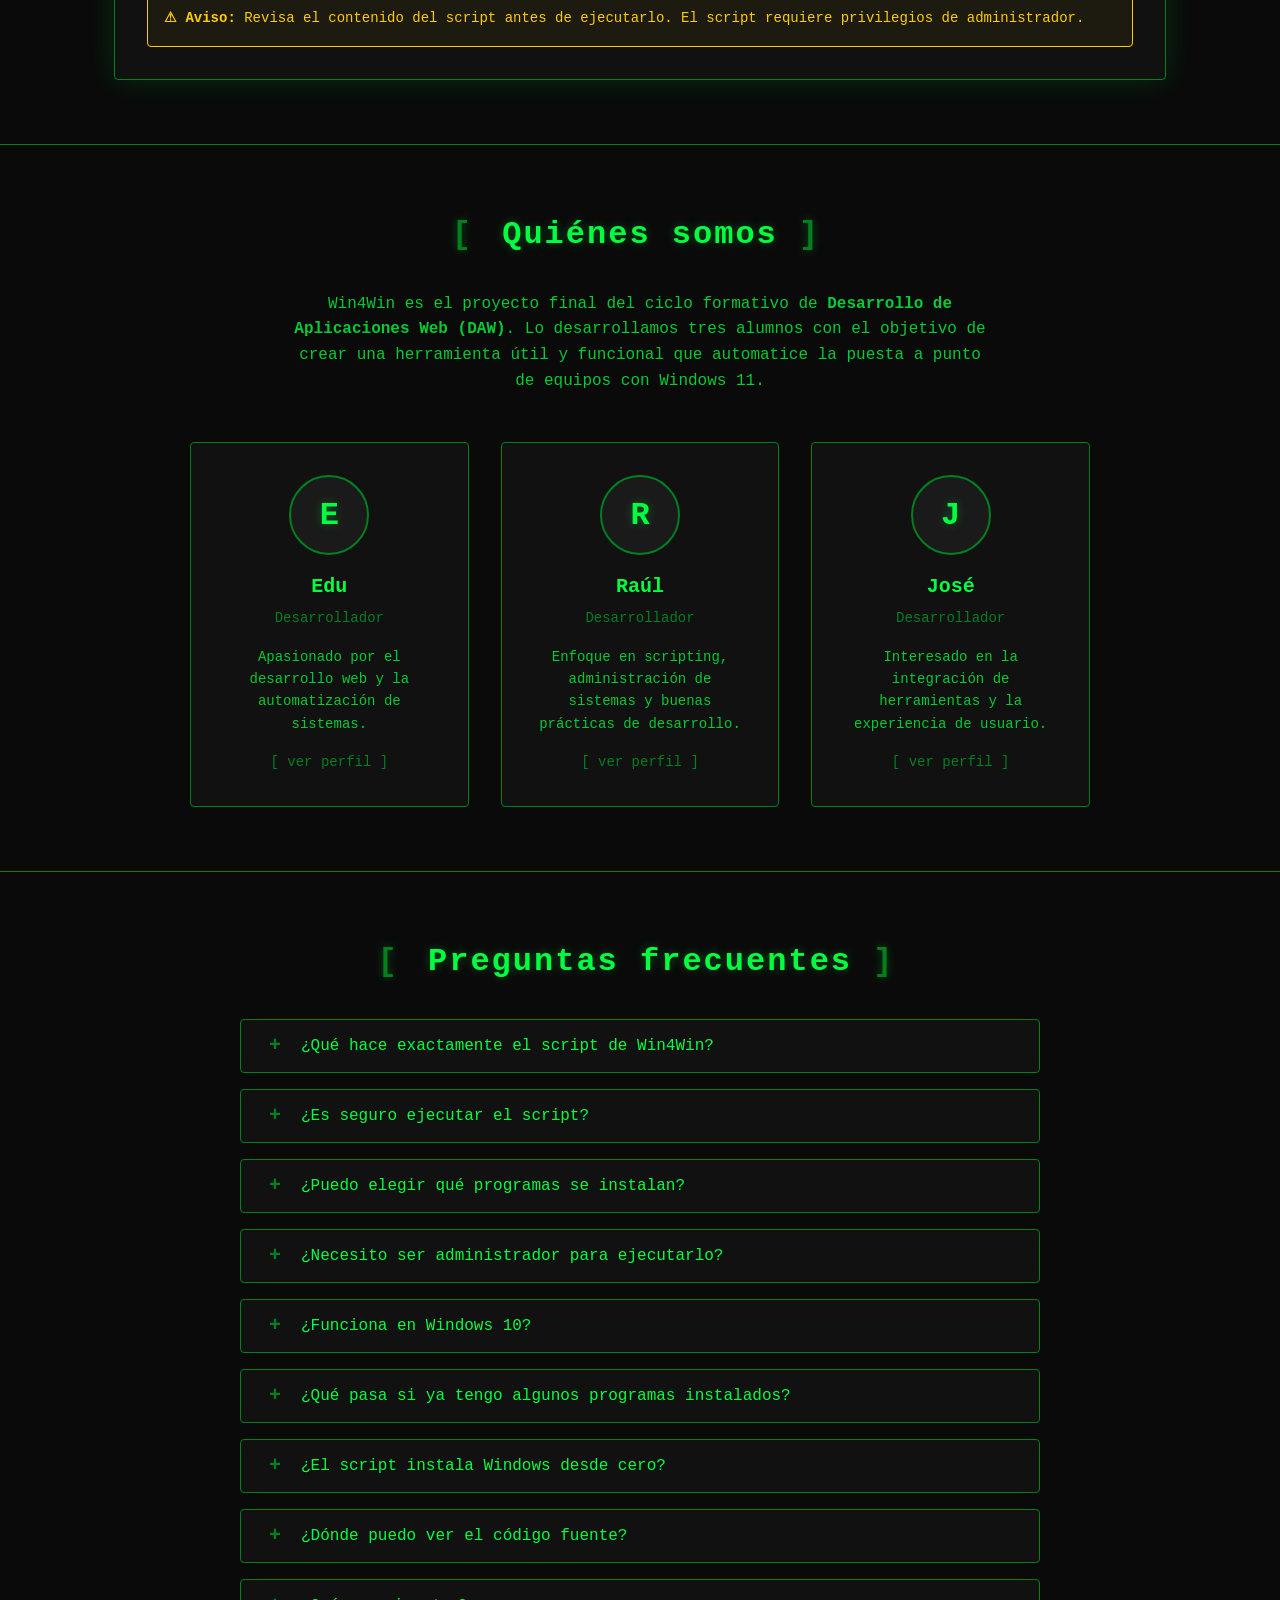
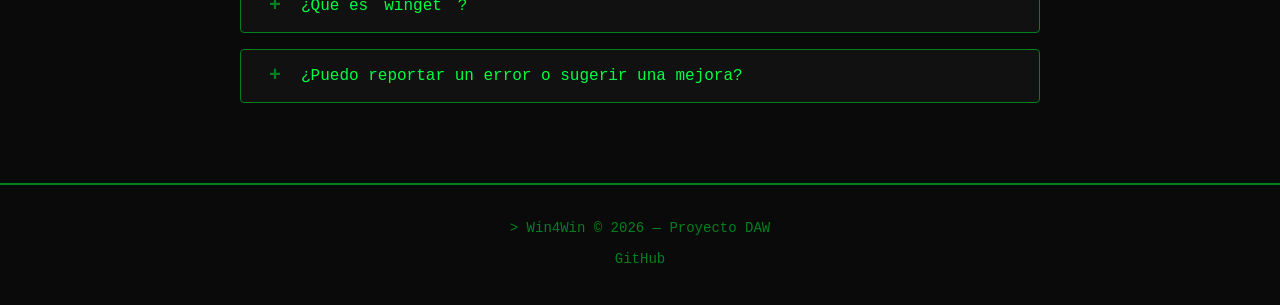
==== commit 739aa89e: "feat: add stable download package and update documentation for Win4Win.zip" ====
--- a/index.html
+++ b/index.html
@@ -6,6 +6,7 @@
     <meta name="description" content="Win4Win - Automatiza la instalación y configuración de Windows 11 con scripts predefinidos.">
     <title>Win4Win - Automatiza tu Windows 11</title>
     <link rel="stylesheet" href="styles.css">
+    <script src="app.js" defer></script>
 </head>
 <body>
     <!-- Skip link para accesibilidad -->
@@ -72,13 +73,10 @@
 
                             <h3>Instrucciones de uso</h3>
                             <ol>
-                                <li>Descarga los archivos del script (ver enlaces abajo).</li>
-                                <li>Coloca <code>exec-main-v0.1.1.ps1</code> y <code>exec-main-v0.1.1.bat</code> en la misma carpeta.</li>
-                                <li>Abre una consola de PowerShell como <strong>administrador</strong>.</li>
-                                <li>Ejecuta el lanzador:
-                                    <pre><code>.\exec-main-v0.1.1.bat</code></pre>
-                                </li>
-                                <li>El script instalará y configurará los programas automáticamente.</li>
+                                <li>Descarga <code>Win4Win.zip</code> desde el botón de descargas.</li>
+                                <li>Extrae el ZIP en una carpeta local.</li>
+                                <li>Consulta el <code>README.md</code> incluido para ver las instrucciones y opciones de ejecución.</li>
+                                <li>Para iniciar la instalación, ejecuta <code>exec-main-v0.1.1.bat</code> y acepta la solicitud de permisos de administrador.</li>
                             </ol>
 
                             <h3>Programas incluidos</h3>
@@ -99,11 +97,8 @@
 
                             <h3>Descargas</h3>
                             <div class="download-links">
-                                <a href="../scripts/exec-main-v0.1.1.ps1" class="btn btn-download" download>
-                                    <span aria-hidden="true">⬇</span> exec-main-v0.1.1.ps1
-                                </a>
-                                <a href="../scripts/exec-main-v0.1.1.bat" class="btn btn-download" download>
-                                    <span aria-hidden="true">⬇</span> exec-main-v0.1.1.bat
+                                <a href="scripts/download/Win4Win.zip" class="btn btn-download" download>
+                                    <span aria-hidden="true">⬇</span> Descargar Win4Win.zip
                                 </a>
                             </div>
 
@@ -349,7 +344,5 @@
             </div>
         </div>
     </div>
-
-    <script src="app.js"></script>
 </body>
 </html>
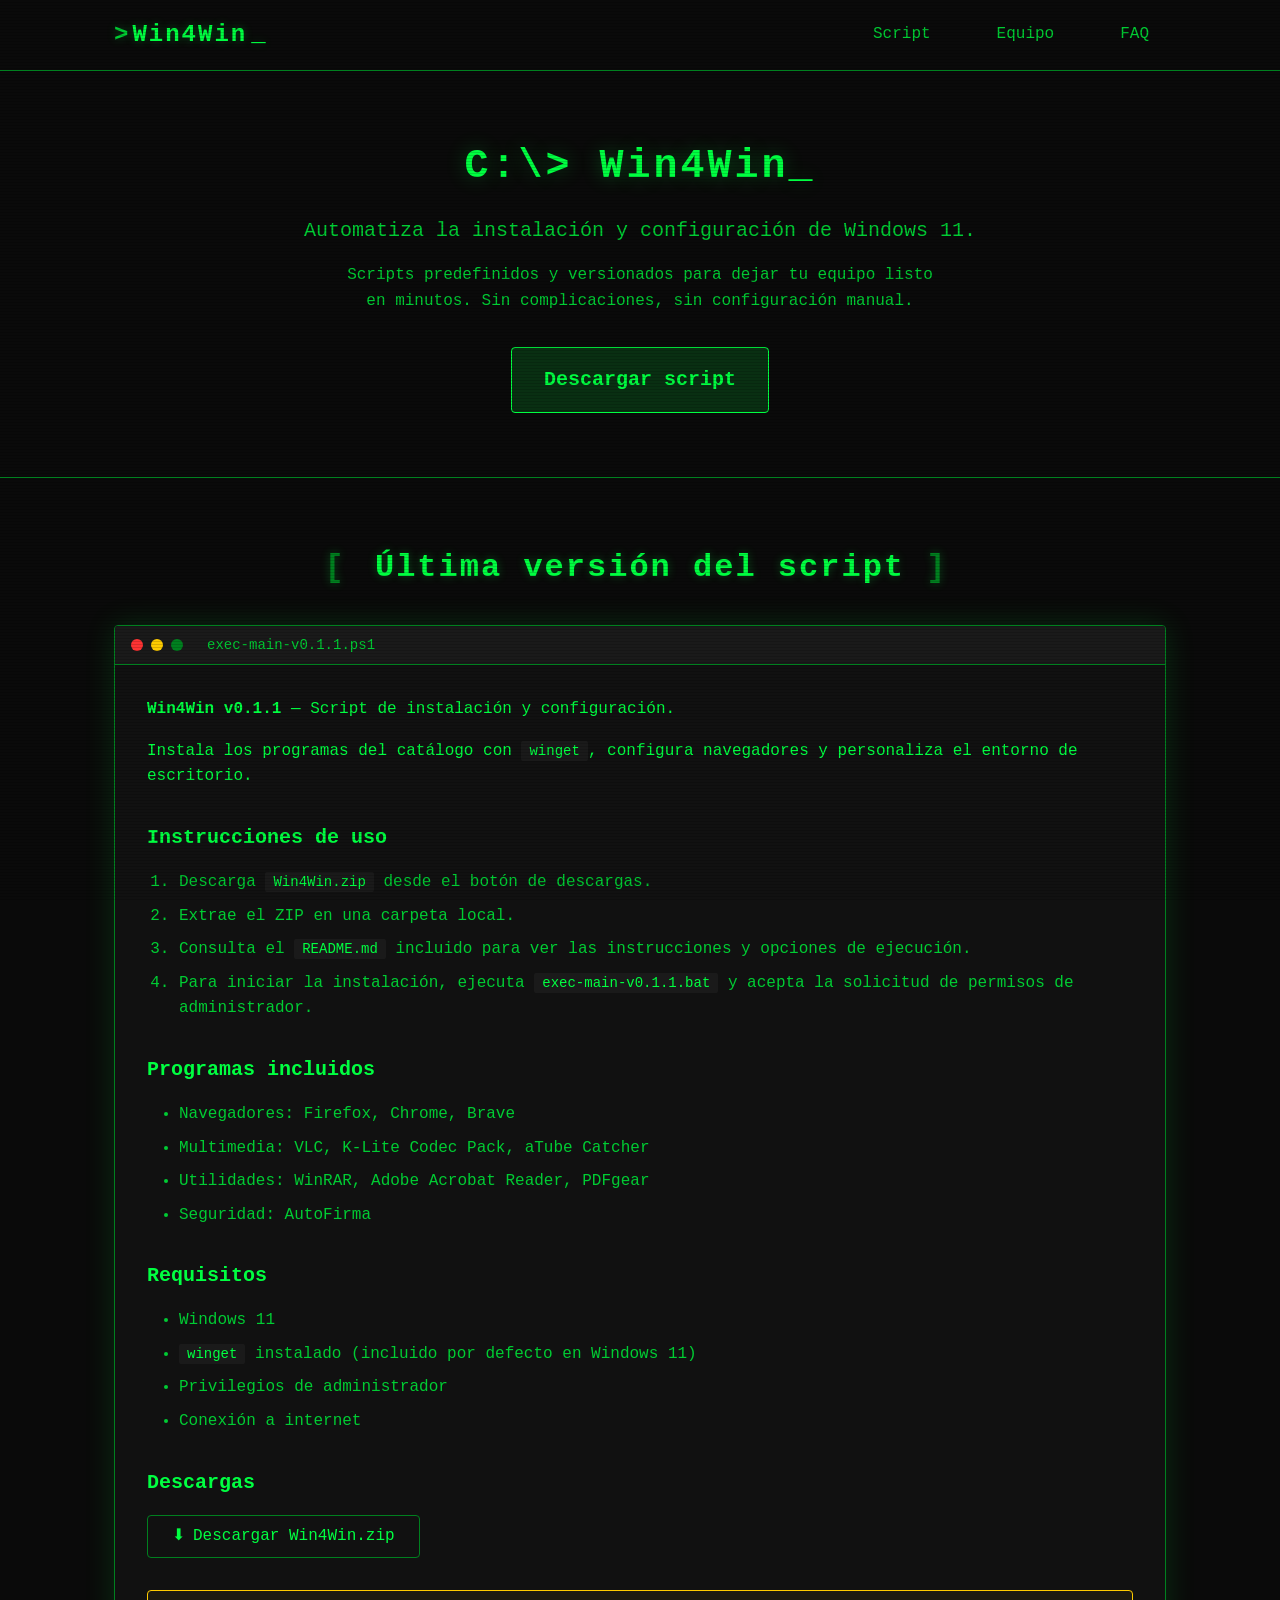
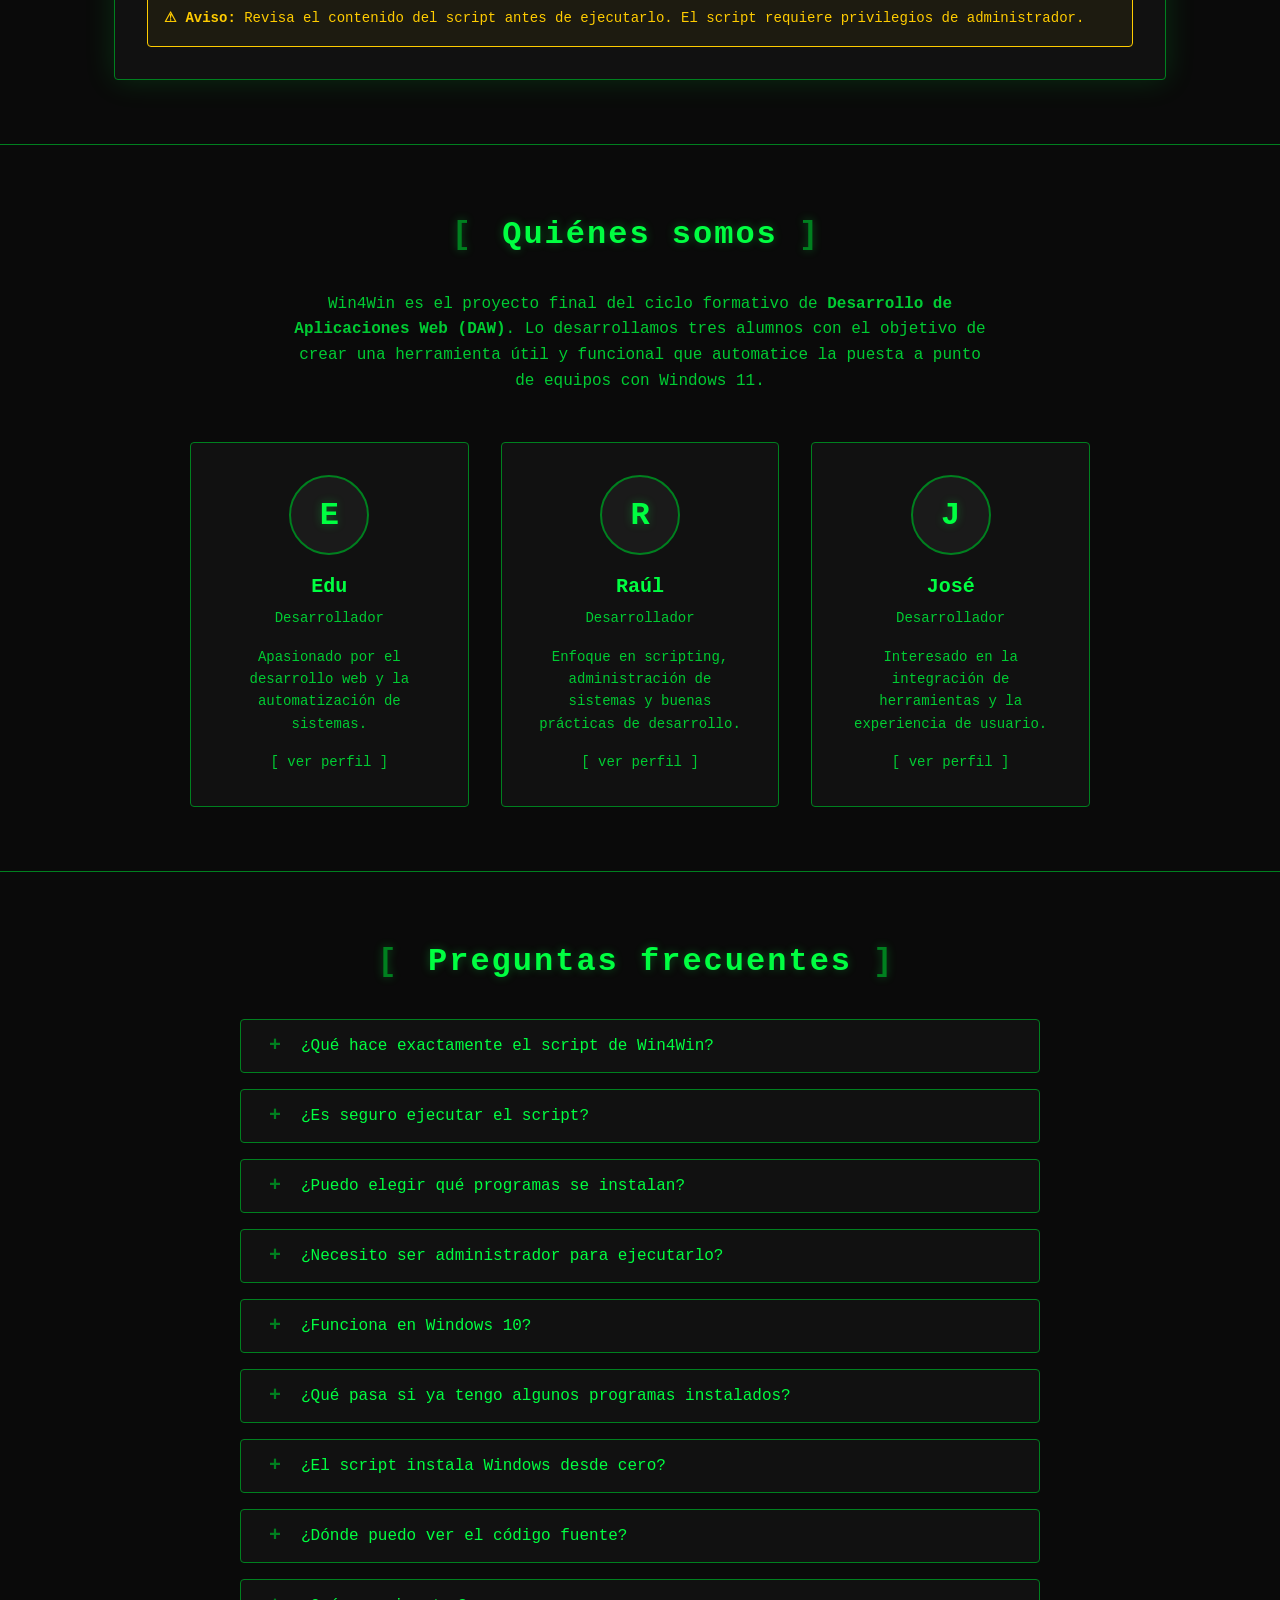
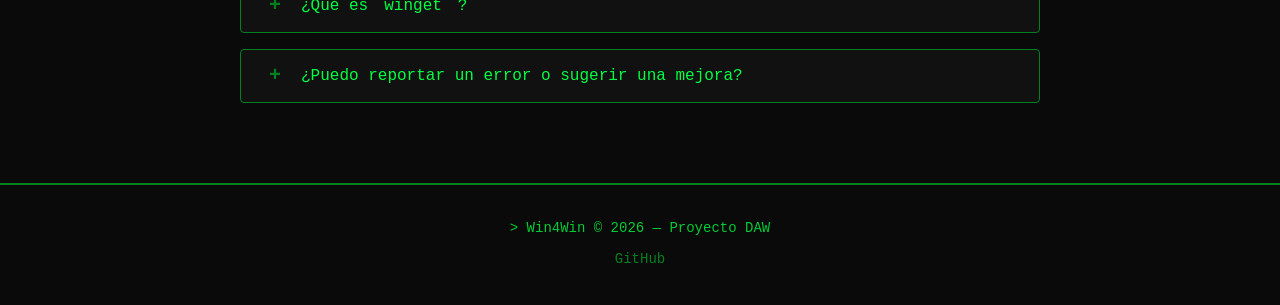
==== commit a98cf705: "feat: enhance accessibility by removing placeholder links, improving contrast, and updating menu lab" ====
--- a/index.html
+++ b/index.html
@@ -20,7 +20,7 @@
                 <span class="logo-cursor" aria-hidden="true">_</span>
             </div>
             <nav aria-label="Navegación principal">
-                <button class="menu-toggle" aria-expanded="false" aria-controls="main-nav">
+                <button class="menu-toggle" type="button" aria-expanded="false" aria-controls="main-nav">
                     <span class="hamburger-line" aria-hidden="true"></span>
                     <span class="hamburger-line" aria-hidden="true"></span>
                     <span class="hamburger-line" aria-hidden="true"></span>
@@ -326,21 +326,6 @@
             </div>
             <div class="modal-body">
                 <p class="modal-description"></p>
-
-                <h3>Descargar CV</h3>
-                <a href="#" class="btn btn-download" download>
-                    <span aria-hidden="true">⬇</span> Descargar CV
-                </a>
-
-                <h3>Redes</h3>
-                <div class="modal-links">
-                    <a href="#" class="btn btn-link" target="_blank" rel="noopener noreferrer">
-                        <span aria-hidden="true">⌘</span> GitHub
-                    </a>
-                    <a href="#" class="btn btn-link" target="_blank" rel="noopener noreferrer">
-                        <span aria-hidden="true">in</span> LinkedIn
-                    </a>
-                </div>
             </div>
         </div>
     </div>
--- a/styles.css
+++ b/styles.css
@@ -16,7 +16,7 @@
     --color-green-glow-strong: rgba(0, 255, 65, 0.3);
     --color-text: #00ff41;
     --color-text-dim: #00cc33;
-    --color-text-muted: #00801f;
+    --color-text-muted: #00cc33;
     --color-white: #e0e0e0;
     --color-red: #ff3333;
     --color-yellow: #ffcc00;
@@ -505,7 +505,7 @@
 
 .card-action {
     font-size: var(--font-size-sm);
-    color: var(--color-green-dark);
+    color: var(--color-text-muted);
     transition: color var(--transition-fast);
 }
 
@@ -733,25 +733,7 @@
 
 .modal-description {
     color: var(--color-text-dim);
-    margin-bottom: var(--spacing-xl);
     text-align: center;
-}
-
-.modal-body h3 {
-    font-size: var(--font-size-base);
-    color: var(--color-green);
-    margin-bottom: var(--spacing-md);
-    margin-top: var(--spacing-xl);
-}
-
-.modal-body h3:first-child {
-    margin-top: 0;
-}
-
-.modal-links {
-    display: flex;
-    gap: var(--spacing-md);
-    justify-content: center;
 }
 
 /* ---------- Efecto scanline (CRT) ---------- */
@@ -820,11 +802,6 @@
     .download-links {
         flex-direction: column;
     }
-
-    .modal-links {
-        flex-direction: column;
-        align-items: center;
-    }
 }
 
 @media (max-width: 480px) {
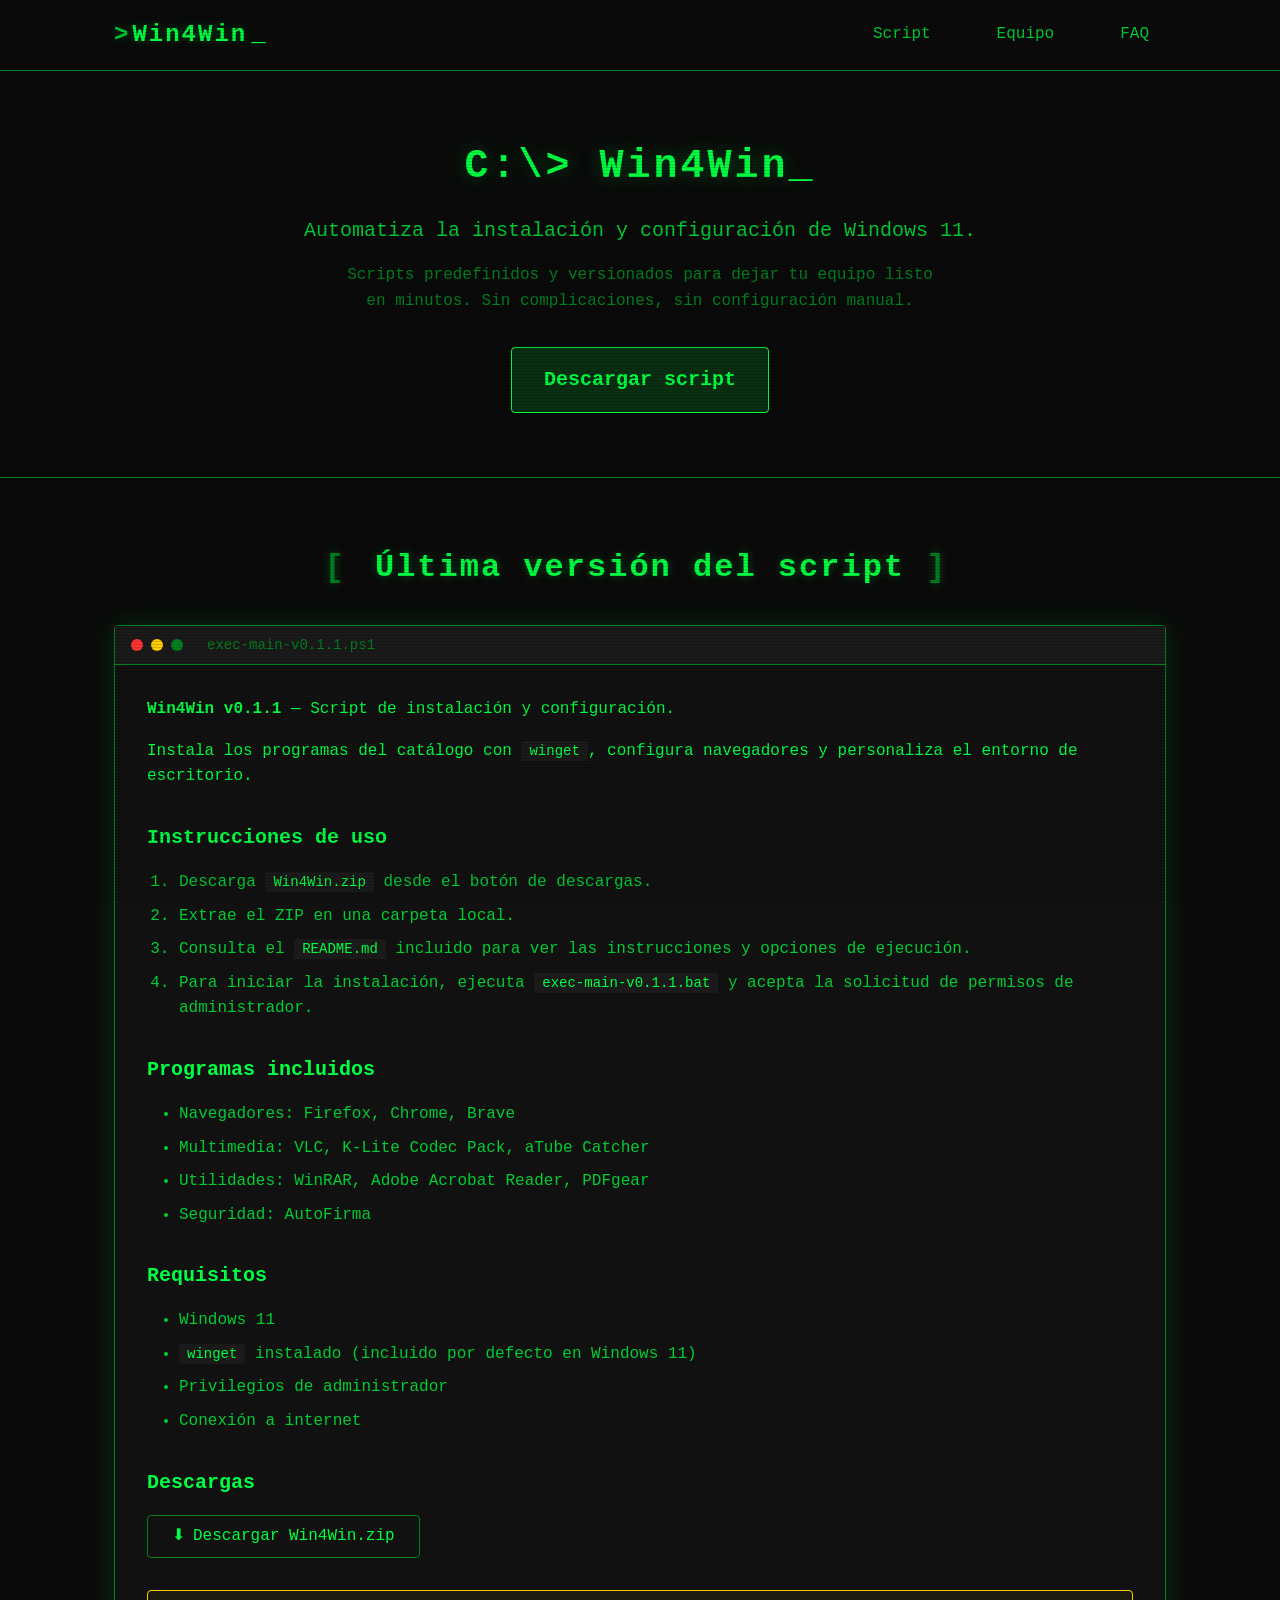
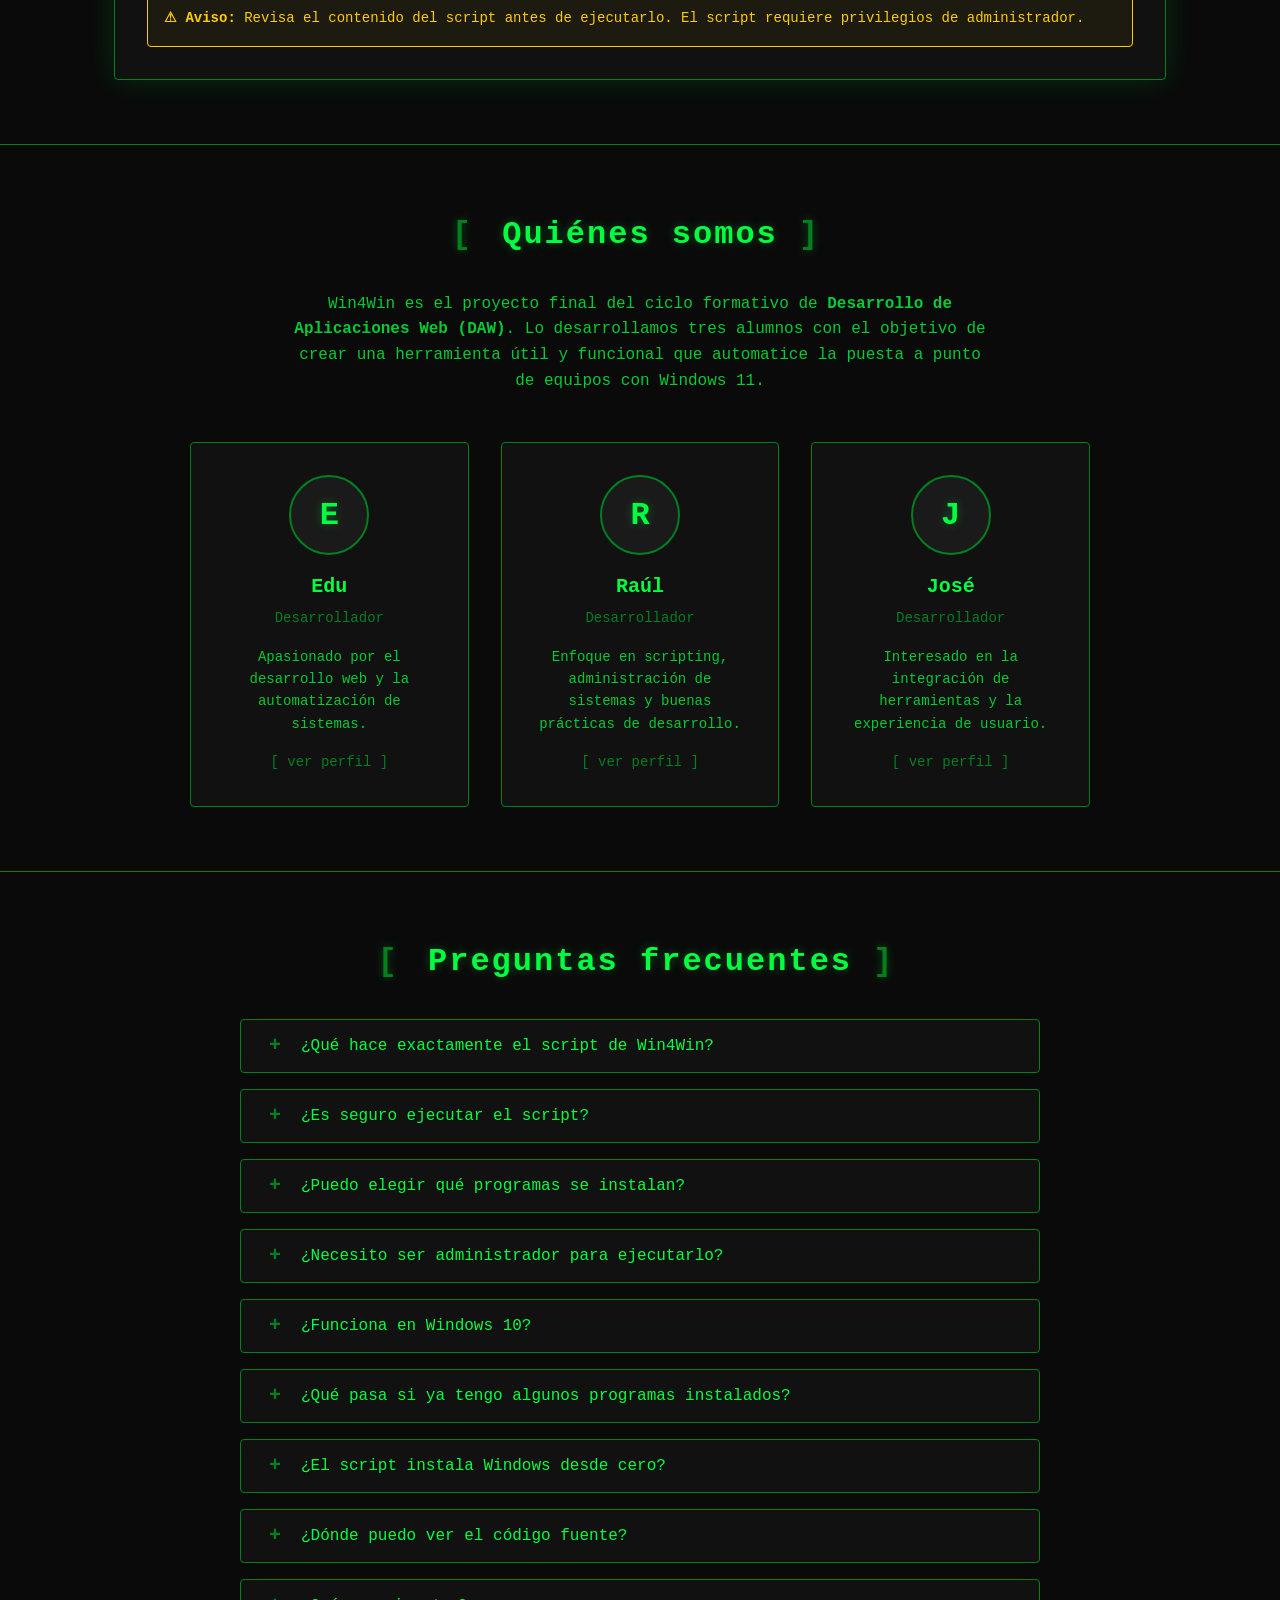
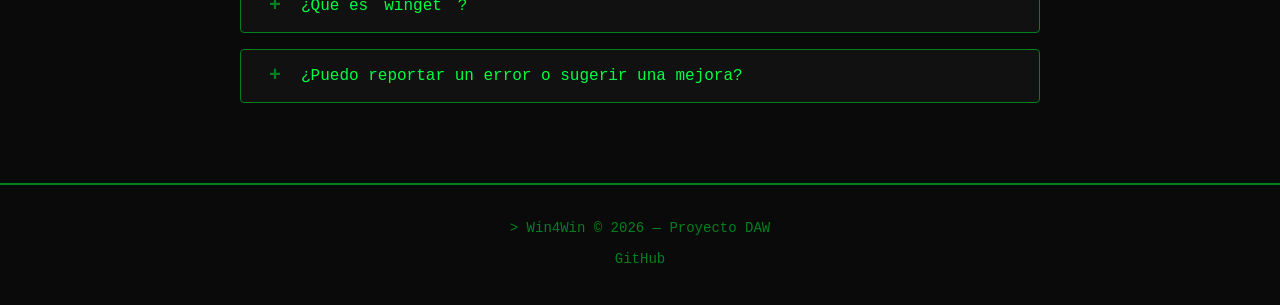
==== commit eaf3ad7b: "Merge branch 'dev' into feat/script-dev-gui" ====
--- a/index.html
+++ b/index.html
@@ -20,7 +20,7 @@
                 <span class="logo-cursor" aria-hidden="true">_</span>
             </div>
             <nav aria-label="Navegación principal">
-                <button class="menu-toggle" type="button" aria-expanded="false" aria-controls="main-nav">
+                <button class="menu-toggle" aria-expanded="false" aria-controls="main-nav">
                     <span class="hamburger-line" aria-hidden="true"></span>
                     <span class="hamburger-line" aria-hidden="true"></span>
                     <span class="hamburger-line" aria-hidden="true"></span>
@@ -326,6 +326,21 @@
             </div>
             <div class="modal-body">
                 <p class="modal-description"></p>
+
+                <h3>Descargar CV</h3>
+                <a href="#" class="btn btn-download" download>
+                    <span aria-hidden="true">⬇</span> Descargar CV
+                </a>
+
+                <h3>Redes</h3>
+                <div class="modal-links">
+                    <a href="#" class="btn btn-link" target="_blank" rel="noopener noreferrer">
+                        <span aria-hidden="true">⌘</span> GitHub
+                    </a>
+                    <a href="#" class="btn btn-link" target="_blank" rel="noopener noreferrer">
+                        <span aria-hidden="true">in</span> LinkedIn
+                    </a>
+                </div>
             </div>
         </div>
     </div>
--- a/styles.css
+++ b/styles.css
@@ -16,7 +16,7 @@
     --color-green-glow-strong: rgba(0, 255, 65, 0.3);
     --color-text: #00ff41;
     --color-text-dim: #00cc33;
-    --color-text-muted: #00cc33;
+    --color-text-muted: #00801f;
     --color-white: #e0e0e0;
     --color-red: #ff3333;
     --color-yellow: #ffcc00;
@@ -505,7 +505,7 @@
 
 .card-action {
     font-size: var(--font-size-sm);
-    color: var(--color-text-muted);
+    color: var(--color-green-dark);
     transition: color var(--transition-fast);
 }
 
@@ -733,7 +733,25 @@
 
 .modal-description {
     color: var(--color-text-dim);
+    margin-bottom: var(--spacing-xl);
     text-align: center;
+}
+
+.modal-body h3 {
+    font-size: var(--font-size-base);
+    color: var(--color-green);
+    margin-bottom: var(--spacing-md);
+    margin-top: var(--spacing-xl);
+}
+
+.modal-body h3:first-child {
+    margin-top: 0;
+}
+
+.modal-links {
+    display: flex;
+    gap: var(--spacing-md);
+    justify-content: center;
 }
 
 /* ---------- Efecto scanline (CRT) ---------- */
@@ -802,6 +820,11 @@
     .download-links {
         flex-direction: column;
     }
+
+    .modal-links {
+        flex-direction: column;
+        align-items: center;
+    }
 }
 
 @media (max-width: 480px) {
